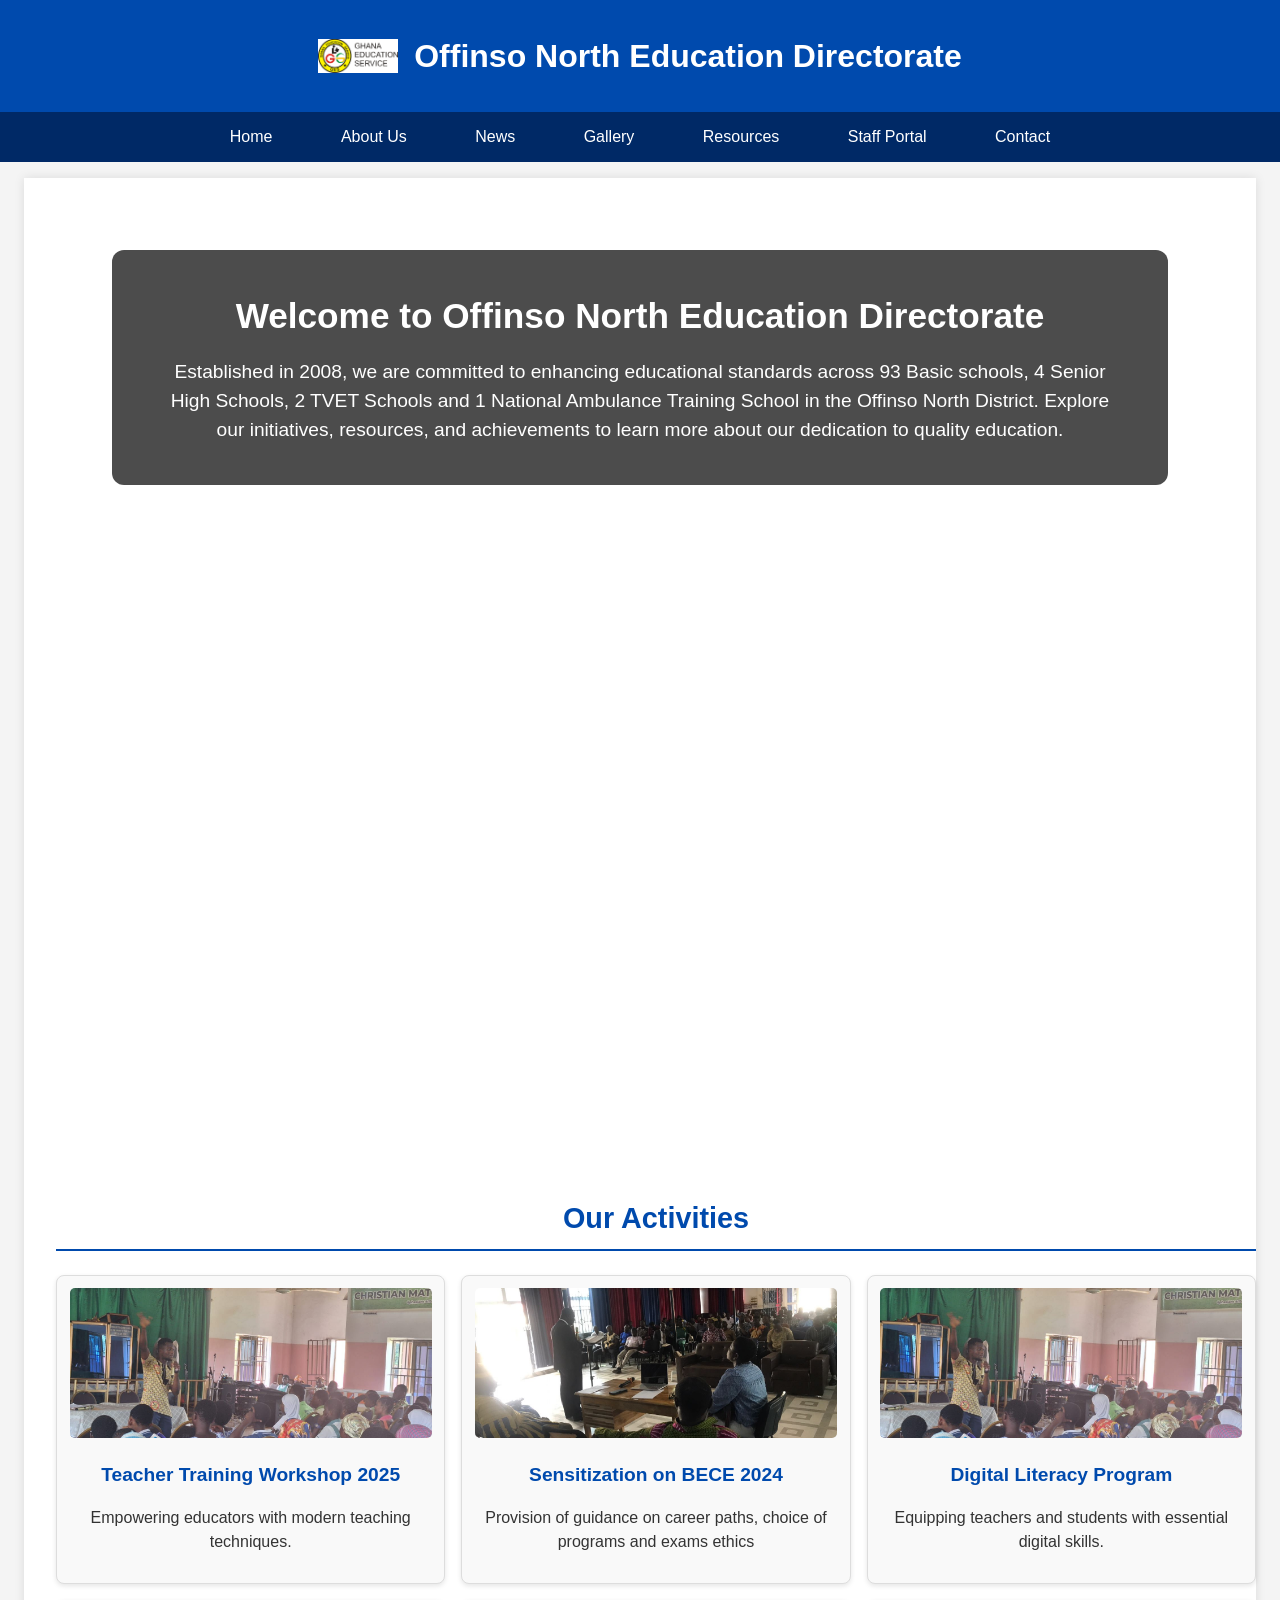
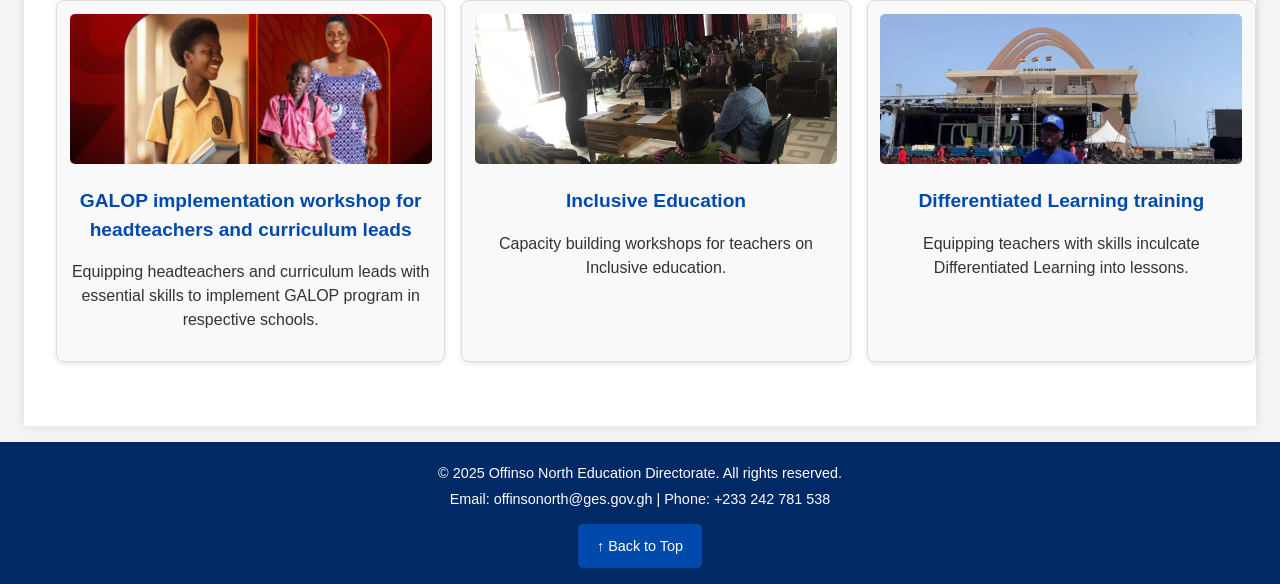
==== index.html @ f3617b75 "Add files via upload" ====
<!DOCTYPE html>
<html lang="en">
<head>
    <meta charset="UTF-8">
    <meta name="viewport" content="width=device-width, initial-scale=1.0">
    <title>Offinso North Education Directorate</title>
    <link rel="stylesheet" href="style.css">
</head>
<body>
    <header>
        <div class="header-content">
            <img src="GES LOGO.png" alt="GES Logo" class="ges-logo">
            <h1>Offinso North Education Directorate</h1>
        </div>
    </header>

    <nav>
        <ul>
            <li><a href="index.html">Home</a></li>
            <li><a href="leadership.html">About Us</a></li>
            <li class="dropdown">
                <a href="#" class="dropbtn">News</a>
                <div class="dropdown-content">
                    <a href="brief-history.html">Brief History</a>
                    <a href="staff-schedules.html">Staff & Schedules</a>
                    <a href="ongoing-activities.html">Ongoing Activities</a>
                    <a href="achievements.html">Achievements</a>
                    <a href="performance-analysis.html">Performance Analysis</a>
                    <a href="upcoming-events.html">Upcoming Events</a>
                    <a href="school-catalogue.html">School Catalogue</a>
                    <a href="news.html#school-programmes">School Programmes and Residential Status</a>
                </div>
            </li>
            <li><a href="gallery.html">Gallery</a></li>
            <li><a href="resources.html">Resources</a></li>
             <li><a href="staff-portal.html">Staff Portal</a></li>
            <li><a href="contact.html">Contact</a></li>
        </ul>
    </nav>
<!-- this line regulates the number of pictures that should apper in the script code -->
    <main>
    
        <section class="hero">
            <ul class="cb-slideshow">
                <li><span></span></li>
                <li><span></span></li>
                <li><span></span></li>
                <li><span></span></li>
                <li><span></span></li>
                 <li><span></span></li>
                <li><span></span></li>
                <li><span></span></li>
            </ul>
            <div class="hero-content">
                <h2>Welcome to Offinso North Education Directorate</h2>
                <p>Established in 2008, we are committed to enhancing educational standards across 93 Basic schools, 4 Senior High Schools, 2 TVET Schools and 1 National Ambulance Training School in the Offinso North District. Explore our initiatives, resources, and achievements to learn more about our dedication to quality education.</p>
            </div>
        </section>

        <section class="home-activities">
            <h2>Our Activities</h2>
            <div class="activity-grid">
                <div class="activity-card">
                    <img src="TRAINING.jpeg" alt="Teacher Training" class="activity-img">
                    <h4>Teacher Training Workshop 2025</h4>
                    <p>Empowering educators with modern teaching techniques.</p>
                </div>
                <div class="activity-card">
                    <img src="galop.jpeg" alt="BECE Sensitization" class="activity-img">
                    <h4>Sensitization on BECE 2024</h4>
                    <p>Provision of guidance on career paths, choice of programs and exams ethics</p>
                </div>
                <div class="activity-card">
                    <img src="bece_sensitization.jpeg" alt="Digital Literacy" class="activity-img">
                    <h4>Digital Literacy Program</h4>
                    <p>Equipping teachers and students with essential digital skills.</p>
                </div>
                <div class="activity-card">
                    <img src="inclusive_education.jpeg" alt="GALOP Workshop" class="activity-img">
                    <h4>GALOP implementation workshop for headteachers and curriculum leads</h4>
                    <p>Equipping headteachers and curriculum leads with essential skills to implement GALOP program in respective schools.</p>
                </div>
                <div class="activity-card">
                    <img src="WhatsApp Image 2025-09-07 at 21.20.52 (1).jpeg" alt="Inclusive Education" class="activity-img">
                    <h4>Inclusive Education</h4>
                    <p>Capacity building workshops for teachers on Inclusive education.</p>
                </div>
                <div class="activity-card">
                    <img src="INFRASTRUCTURE.jpeg" alt="Differentiated Learning" class="activity-img">
                    <h4>Differentiated Learning training</h4>
                    <p>Equipping teachers with skills inculcate Differentiated Learning into lessons.</p>
                </div>
            </div>
        </section>
    </main>

    <footer>
        <p>&copy; 2025 Offinso North Education Directorate. All rights reserved.</p>
        <p>Email: offinsonorth@ges.gov.gh | Phone: +233 242 781 538</p>
        <button id="back-to-top" aria-label="Back to Top">↑ Back to Top</button>
    </footer>

    <script src="script.js"></script>
</body>
</html>
---- style.css ----
body {
    font-family: Arial, sans-serif;
    margin: 0;
    padding: 0;
    background-color: #f4f4f4;
    color: #333;
    font-size: 16px;
    line-height: 1.5;
    opacity: 1;
    transition: opacity 0.3s ease;
}

body.fade-in {
    opacity: 0;
}

body.fade-in-complete {
    opacity: 1;
}

body.fade-out {
    opacity: 0;
}

header {
    background-color: #004aad;
    color: white;
    text-align: center;
    padding: 1rem;
}

.header-content {
    display: flex;
    align-items: center;
    justify-content: center;
    gap: 1rem;
    flex-wrap: wrap;
}

.ges-logo {
    width: 80px;
    height: 80px;
    object-fit: contain;
}

header h1 {
    margin: 0;
    font-size: 2em;
}

nav ul {
    list-style: none;
    padding: 0;
    background-color: #002966;
    text-align: center;
    margin: 0;
}

nav ul li {
    display: inline-block;
    margin: 0 1rem;
    position: relative;
}

nav ul li a {
    color: white;
    text-decoration: none;
    padding: 0.8rem 1rem;
    display: inline-block;
    transition: background-color 0.3s ease;
    -webkit-transition: background-color 0.3s ease;
    -moz-transition: background-color 0.3s ease;
    font-size: 1rem;
}

nav ul li a:hover, nav ul li a:focus {
    background-color: #003c99;
    border-radius: 5px;
    outline: none;
}

.dropdown {
    position: relative;
}

.dropdown-content {
    display: none;
    position: absolute;
    background-color: #002966;
    min-width: 200px;
    box-shadow: 0 8px 16px rgba(0,0,0,0.2);
    z-index: 10;
    border-radius: 5px;
    top: 100%;
    left: 0;
}

.dropdown-content a {
    color: white;
    padding: 0.8rem 1rem;
    text-decoration: none;
    display: block;
    text-align: left;
    font-size: 0.9rem;
}

.dropdown-content a:hover, .dropdown-content a:focus {
    background-color: #003c99;
    outline: none;
}

.dropdown:hover .dropdown-content, .dropdown:focus-within .dropdown-content {
    display: block;
}

main {
    max-width: 1200px;
    margin: 1rem auto;
    padding: 1rem;
    background-color: white;
    box-shadow: 0 0 10px rgba(0,0,0,0.1);
}

section {
    margin-bottom: 2rem;
}

h2 {
    color: #004aad;
    border-bottom: 2px solid #004aad;
    padding-bottom: 0.5rem;
    font-size: 1.8rem;
}

h3 {
    color: #004aad;
    margin-top: 1rem;
    font-size: 1.4rem;
}

/* Center-align and style Vision and Mission headings */
.vision-mission h3 {
    text-align: center;
    color: #004aad;
    font-size: 1.6rem;
    font-weight: bold;
    margin: 1.5rem 0 0.75rem;
    padding: 0.5rem 1rem;
    border-bottom: 1px solid #004aad;
    background-color: rgba(0, 74, 173, 0.05); /* Subtle background for emphasis */
    border-radius: 5px;
    transition: background-color 0.3s ease;
}

.vision-mission h3:hover {
    background-color: rgba(0, 74, 173, 0.1); /* Slight hover effect */
}

h4 {
    color: #004aad;
    margin: 0.5rem 0;
    font-size: 1.2rem;
}

/* Hero Section with Frosted Glass Effect and Slideshow with Fade Transitions */
.hero {
    position: relative;
    width: 100%;
    height: 100vh;
    overflow: hidden;
    display: flex;
    flex-direction: column;
    align-items: center;
    justify-content: flex-start;
    padding-top: 2rem;
    background-color: rgba(255, 255, 255, 0.15); /* Semi-transparent white for frosted effect */
    backdrop-filter: blur(10px); /* Frosted glass blur effect */
    -webkit-backdrop-filter: blur(10px); /* For Safari compatibility */
}

.cb-slideshow {
    position: absolute;
    width: 100%;
    height: 100%;
    top: 0;
    left: 0;
    z-index: -1;
    list-style: none;
    margin: 0;
    padding: 0;
}

.cb-slideshow li span {
    width: 100%;
    height: 100%;
    position: absolute;
    top: 0;
    left: 0;
    color: transparent;
    background-size: cover;
    background-position: 50% 50%;
    background-repeat: no-repeat;
    opacity: 0;
    animation: imageAnimation 24s linear infinite 0s;
}

.cb-slideshow li:nth-child(1) span {
    background-image: url('https://via.placeholder.com/1200x800?text=School+Pupils+1');
}

.cb-slideshow li:nth-child(2) span {
    background-image: url('https://via.placeholder.com/1200x800?text=School+Pupils+2');
    animation-delay: 6s;
}

.cb-slideshow li:nth-child(3) span {
    background-image: url('https://via.placeholder.com/1200x800?text=School+Pupils+3');
    animation-delay: 12s;
}

.cb-slideshow li:nth-child(4) span {
    background-image: url('https://via.placeholder.com/1200x800?text=School+Pupils+4');
    animation-delay: 18s;
}

@keyframes imageAnimation {
    0% { opacity: 0; animation-timing-function: ease-in; }
    8% { opacity: 1; animation-timing-function: ease-out; }
    17% { opacity: 1; }
    25% { opacity: 0; }
    100% { opacity: 0; }
}

.hero-content {
    position: relative;
    text-align: center;
    color: white;
    background-color: rgba(0, 0, 0, 0.7); /* Dark semi-transparent rectangular box */
    padding: 2.5rem 3rem;
    border-radius: 12px;
    max-width: 80%;
    z-index: 1;
    margin-top: 1.5rem;
}

.hero-content h2 {
    margin: 0;
    font-size: 2.2rem;
    border-bottom: none;
    color: white;
}

.hero-content p {
    margin: 0.5rem 0 0;
    font-size: 1.2rem;
}

.home-activities {
    position: relative;
    z-index: 1;
    width: 100%;
    max-width: 1200px;
    padding: 1rem;
    text-align: center;
}

.activity-grid {
    display: grid;
    grid-template-columns: repeat(3, 1fr);
    gap: 1rem;
    width: 100%;
}

.activity-card {
    background-color: #f9f9f9;
    border: 1px solid #ddd;
    border-radius: 8px;
    padding: 0.8rem;
    text-align: center;
    box-shadow: 0 2px 5px rgba(0,0,0,0.1);
}

.activity-img {
    width: 100%;
    height: 120px;
    object-fit: cover;
    border-radius: 5px;
    margin-bottom: 0.5rem;
}

.leader-gallery {
    display: flex;
    flex-direction: column;
    align-items: center;
    gap: 1rem;
}

.leader.director {
    flex: 0 0 100%;
    max-width: 400px;
    background-color: #f9f9f9;
    padding: 1rem;
    border-radius: 8px;
    text-align: center;
}

.leader-grid {
    display: grid;
    grid-template-columns: repeat(3, 1fr);
    gap: 1rem;
    width: 100%;
}

.leader {
    flex: 1 1 250px;
    background-color: #f9f9f9;
    padding: 1rem;
    border-radius: 8px;
    text-align: center;
}

.leader-img {
    width: 100%;
    height: 150px;
    object-fit: cover;
    margin-bottom: 0.5rem;
    border-radius: 5px;
}

.activity-gallery {
    display: flex;
    flex-wrap: wrap;
    gap: 1rem;
    justify-content: center;
}

.activity {
    flex: 1 1 250px;
    background-color: #f9f9f9;
    padding: 1rem;
    border-radius: 8px;
    text-align: center;
}

.activity-img {
    width: 100%;
    height: 150px;
    object-fit: cover;
    margin-bottom: 0.5rem;
    border-radius: 5px;
}

.training-button {
    display: inline-block;
    background-color: #004aad;
    color: white;
    padding: 0.6rem 1rem;
    border-radius: 5px;
    text-decoration: none;
    margin-top: 0.5rem;
    font-size: 0.9rem;
    min-width: 44px;
    min-height: 44px;
    position: relative; /* Ensure positioning context for the hand icon */
}

.training-button:hover, .training-button:focus {
    background-color: #003c99;
    outline: none;
}

/* Animated hand icon for the Tutorial button */
.training-button.tutorial-button::before {
    content: '👈'; /* Hand pointing left emoji */
    position: absolute;
    right: -2rem; /* Position to the right of the button */
    top: 50%;
    transform: translateY(-50%); /* Center vertically */
    font-size: 1.8rem; /* Larger hand icon */
    animation: pulseHand 1.5s ease-in-out infinite; /* Apply pulsing animation */
}

@keyframes pulseHand {
    0% {
        transform: translateY(-50%) scale(1);
        opacity: 1;
    }
    50% {
        transform: translateY(-50%) scale(1.2);
        opacity: 0.7;
    }
    100% {
        transform: translateY(-50%) scale(1);
        opacity: 1;
    }
}

.comments {
    margin-top: 1rem;
    text-align: left;
}

.comment-list {
    list-style: none;
    padding: 0;
}

.comment-list li {
    background-color: #e9ecef;
    padding: 0.8rem;
    margin-bottom: 0.5rem;
    border-left: 4px solid #004aad;
}

.comment-form {
    margin-top: 0.5rem;
}

.comment-form textarea {
    width: 100%;
    height: 60px;
    padding: 0.6rem;
    border: 1px solid #ddd;
    border-radius: 5px;
    margin-bottom: 0.5rem;
    font-size: 0.9rem;
}

.comment-form button {
    background-color: #004aad;
    color: white;
    border: none;
    padding: 0.6rem 1rem;
    border-radius: 5px;
    cursor: pointer;
    font-size: 0.9rem;
    min-width: 44px;
    min-height: 44px;
}

.comment-form button:hover, .comment-form button:focus {
    background-color: #003c99;
    outline: none;
}

#admin-auth {
    display: flex;
    flex-direction: column;
    gap: 0.5rem;
    max-width: 300px;
    margin: 0 auto 1rem;
}

#admin-password {
    padding: 0.6rem;
    border: 1px solid #ddd;
    border-radius: 5px;
    font-size: 0.9rem;
}

#auth-button {
    background-color: #004aad;
    color: white;
    border: none;
    padding: 0.6rem 1rem;
    border-radius: 5px;
    cursor: pointer;
    font-size: 0.9rem;
    min-width: 44px;
    min-height: 44px;
}

#auth-button:hover, #auth-button:focus {
    background-color: #003c99;
    outline: none;
}

#resource-form, #slideshow-image-form {
    display: flex;
    flex-direction: column;
    gap: 0.5rem;
    max-width: 600px;
    margin: 0 auto 1rem;
}

#resource-file, #slideshow-image-file {
    padding: 0.5rem;
}

#resource-description, #slideshow-image-description {
    width: 100%;
    height: 80px;
    padding: 0.6rem;
    border: 1px solid #ddd;
    border-radius: 5px;
    font-size: 0.9rem;
}

#resource-form button, #slideshow-image-form button {
    background-color: #004aad;
    color: white;
    border: none;
    padding: 0.6rem 1rem;
    border-radius: 5px;
    cursor: pointer;
    align-self: flex-start;
    font-size: 0.9rem;
    min-width: 44px;
    min-height: 44px;
}

#resource-form button:hover, #resource-form button:focus,
#slideshow-image-form button:hover, #slideshow-image-form button:focus {
    background-color: #003c99;
    outline: none;
}

.resource-items, .slideshow-image-items {
    list-style: none;
    padding: 0;
}

.resource-items li, .slideshow-image-items li {
    background-color: #e9ecef;
    padding: 1rem;
    margin-bottom: 0.5rem;
    border-radius: 5px;
    display: flex;
    flex-direction: column;
    gap: 0.5rem;
}

.resource-items a, .slideshow-image-items a {
    color: #004aad;
    text-decoration: none;
}

.resource-items a:hover, .resource-items a:focus,
.slideshow-image-items a:hover, .slideshow-image-items a:focus {
    text-decoration: underline;
    outline: none;
}

.slideshow-image-items img {
    max-width: 100px;
    max-height: 100px;
    object-fit: cover;
    border-radius: 5px;
    margin-top: 0.5rem;
}

.resource-items .delete-button, .slideshow-image-items .delete-button {
    display: none;
    background-color: #d32f2f;
    color: white;
    border: none;
    padding: 0.5rem 0.8rem;
    border-radius: 5px;
    cursor: pointer;
    align-self: flex-start;
    font-size: 0.9rem;
    min-width: 44px;
    min-height: 44px;
}

.resource-items .delete-button:hover, .resource-items .delete-button:focus,
.slideshow-image-items .delete-button:hover, .slideshow-image-items .delete-button:focus {
    background-color: #b71c1c;
    outline: none;
}

.school-catalogue-table {
    width: 100%;
    border-collapse: collapse;
    margin-top: 0.5rem;
}

.school-catalogue-table th, .school-catalogue-table td {
    border: 1px solid #ddd;
    padding: 0.6rem;
    text-align: left;
}

.school-catalogue-table th {
    background-color: #004aad;
    color: white;
}

.school-catalogue-table tr:nth-child(even) {
    background-color: #f9f9f9;
}

.school-catalogue-table tr:hover {
    background-color: #e9ecef;
}

footer {
    text-align: center;
    padding: 1rem;
    background-color: #002966;
    color: white;
}

footer p {
    margin: 0.3rem 0;
    font-size: 0.9rem;
}

#back-to-top {
    background-color: #004aad;
    color: white;
    border: none;
    padding: 0.6rem 1.2rem;
    border-radius: 5px;
    cursor: pointer;
    margin-top: 0.5rem;
    transition: background-color 0.3s ease;
    -webkit-transition: background-color 0.3s ease;
    -moz-transition: background-color 0.3s ease;
    font-size: 0.9rem;
    min-width: 44px;
    min-height: 44px;
}

#back-to-top:hover, #back-to-top:focus {
    background-color: #003c99;
    outline: none;
}

/* Staff Portal Styles */
.auth-section, .portal-section {
    max-width: 600px;
    margin: 0 auto;
    padding: 2rem;
    background-color: #f9f9f9;
    border-radius: 8px;
    box-shadow: 0 2px 5px rgba(0,0,0,0.1);
}

#staff-login-form {
    display: flex;
    flex-direction: column;
    gap: 1rem;
}

#staff-login-form label {
    font-weight: bold;
    color: #004aad;
}

#staff-login-form input {
    padding: 0.6rem;
    border: 1px solid #ddd;
    border-radius: 5px;
    font-size: 1rem;
}

#staff-login-form button {
    background-color: #004aad;
    color: white;
    border: none;
    padding: 0.8rem;
    border-radius: 5px;
    cursor: pointer;
    font-size: 1rem;
    transition: background-color 0.3s ease;
}

#staff-login-form button:hover {
    background-color: #003c99;
}

#auth-message {
    margin-top: 1rem;
    padding: 0.5rem;
    border-radius: 5px;
    text-align: center;
}

#auth-message.success {
    background-color: #d4edda;
    color: #155724;
    border: 1px solid #c3e6cb;
}

#auth-message.error {
    background-color: #f8d7da;
    color: #721c24;
    border: 1px solid #f5c6cb;
}

.portal-card {
    background-color: white;
    border: 1px solid #ddd;
    border-radius: 8px;
    padding: 1.5rem;
    margin-bottom: 2rem;
    box-shadow: 0 2px 5px rgba(0,0,0,0.05);
}

.message-board, #reports-list, #data-submissions-list {
    margin-bottom: 1rem;
}

.message-item, .report-item, .data-item {
    background-color: #f9f9f9;
    padding: 1rem;
    margin-bottom: 0.5rem;
    border-left: 4px solid #004aad;
    border-radius: 5px;
}

#send-message-form, #submit-report-form, #submit-data-form {
    display: flex;
    flex-direction: column;
    gap: 1rem;
}

#send-message-form textarea, #submit-report-form textarea, #submit-report-form input, #submit-data-form select, #submit-data-form input, #submit-data-form textarea {
    padding: 0.6rem;
    border: 1px solid #ddd;
    border-radius: 5px;
    font-size: 0.9rem;
}

#send-message-form button, #submit-report-form button, #submit-data-form button {
    background-color: #004aad;
    color: white;
    border: none;
    padding: 0.8rem;
    border-radius: 5px;
    cursor: pointer;
    font-size: 1rem;
    align-self: flex-start;
    transition: background-color 0.3s ease;
}

#send-message-form button:hover, #submit-report-form button:hover, #submit-data-form button:hover {
    background-color: #003c99;
}

#logout-button {
    background-color: #d32f2f;
    color: white;
    border: none;
    padding: 0.8rem 1.5rem;
    border-radius: 5px;
    cursor: pointer;
    font-size: 1rem;
    margin: 1rem auto;
    display: block;
    transition: background-color 0.3s ease;
}

#logout-button:hover {
    background-color: #b71c1c;
}

/* Map and Geolocation Styles */
.map-container {
    margin-top: 1rem;
    padding: 1rem;
    background-color: #f9f9f9;
    border-radius: 8px;
    box-shadow: 0 2px 5px rgba(0,0,0,0.1);
}

#contact-map {
    border-radius: 8px;
    border: 1px solid #ddd;
}

#geolocation-controls {
    margin-top: 0.5rem;
    text-align: center;
    display: flex;
    flex-wrap: wrap;
    gap: 0.5rem;
    justify-content: center;
}

#get-location, #reset-map {
    background-color: #004aad;
    color: white;
    border: none;
    padding: 0.6rem 1rem;
    border-radius: 5px;
    cursor: pointer;
    font-size: 0.9rem;
    min-width: 44px;
    min-height: 44px;
    transition: background-color 0.3s ease;
}

#get-location:hover, #get-location:focus,
#reset-map:hover, #reset-map:focus {
    background-color: #003c99;
    outline: none;
}

#geolocation-message {
    margin: 0.5rem 0;
    font-size: 0.9rem;
    color: #333;
    width: 100%;
}

#geolocation-message.error {
    color: #721c24;
}

@media (max-width: 768px) {
    header h1 {
        font-size: 1.5rem;
    }

    .ges-logo {
        width: 60px;
        height: 60px;
    }

    nav ul {
        display: flex;
        flex-direction: column;
        align-items: center;
    }

    nav ul li {
        margin: 0.5rem 0;
        width: 100%;
    }

    nav ul li a {
        width: 100%;
        text-align: center;
        padding: 1rem;
    }

    .dropdown-content {
        position: static;
        width: 100%;
        box-shadow: none;
        z-index: 10;
    }

    .hero {
        height: 80vh;
        padding-top: 1.5rem;
    }

    .hero-content {
        margin-top: 0.5rem;
        padding: 1.5rem 2rem;
        font-size: 0.9rem;
    }

    .hero-content h2 {
        font-size: 1.6rem;
    }

    .hero-content p {
        font-size: 0.9rem;
    }

    .home-activities {
        padding: 0.5rem;
    }

    .activity-grid {
        grid-template-columns: 1fr;
    }

    .activity-card {
        max-width: 100%;
        padding: 0.6rem;
    }

    .activity-img {
        height: 100px;
    }

    .leader.director {
        max-width: 100%;
    }

    .leader-grid {
        grid-template-columns: 1fr;
    }

    .leader, .activity {
        flex: 1 1 100%;
    }

    .leader-img, .activity-img {
        height: 120px;
    }

    h2 {
        font-size: 1.5rem;
    }

    h3 {
        font-size: 1.2rem;
    }

    .vision-mission h3 {
        font-size: 1.4rem;
        padding: 0.4rem 0.8rem;
        margin: 1rem 0 0.5rem;
    }

    h4 {
        font-size: 1rem;
    }

    .training-button, .comment-form button, #auth-button, #resource-form button, .resource-items .delete-button, #back-to-top, #slideshow-image-form button, .slideshow-image-items .delete-button, #get-location, #reset-map {
        min-width: 48px;
        min-height: 48px;
    }

    .school-catalogue-table th, .school-catalogue-table td {
        font-size: 0.8rem;
        padding: 0.4rem;
    }

    .slideshow-image-items img {
        max-width: 80px;
        max-height: 80px;
    }

    .auth-section, .portal-section {
        padding: 1rem;
        margin: 0.5rem;
    }

    .portal-card {
        padding: 1rem;
    }

    .map-container {
        padding: 0.5rem;
    }

    .training-button.tutorial-button::before {
        right: -1.5rem; /* Adjust hand icon position for smaller screens */
        font-size: 1.4rem; /* Slightly smaller hand icon for responsiveness */
    }

    #contact-map {
        height: 300px;
    }
}

@media (max-width: 480px) {
    body {
        font-size: 14px;
    }

    main {
        padding: 0.5rem;
    }

    .header-content {
        flex-direction: column;
    }

    header h1 {
        font-size: 1.2rem;
    }

    .ges-logo {
        width: 50px;
        height: 50px;
    }

    .hero {
        height: 70vh;
        padding-top: 1rem;
    }

    .hero-content {
        margin-top: 0.3rem;
        padding: 1rem 1.5rem;
        font-size: 0.8rem;
    }

    .hero-content h2 {
        font-size: 1.4rem;
    }

    .hero-content p {
        font-size: 0.8rem;
    }

    .activity-img {
        height: 80px;
    }

    .slideshow-image-items img {
        max-width: 60px;
        max-height: 60px;
    }

    .vision-mission h3 {
        font-size: 1.2rem;
        padding: 0.3rem 0.6rem;
        margin: 0.8rem 0 0.4rem;
        background-color: rgba(0, 74, 173, 0.03); /* Lighter background for smaller screens */
    }

    .training-button.tutorial-button::before {
        right: -1.2rem; /* Further adjust for very small screens */
        font-size: 1.2rem; /* Smaller hand icon */
    }

    #staff-login-form input, #staff-login-form button {
        font-size: 16px; /* Prevent zoom on iOS */
    }

    #contact-map {
        height: 250px;
    }
}
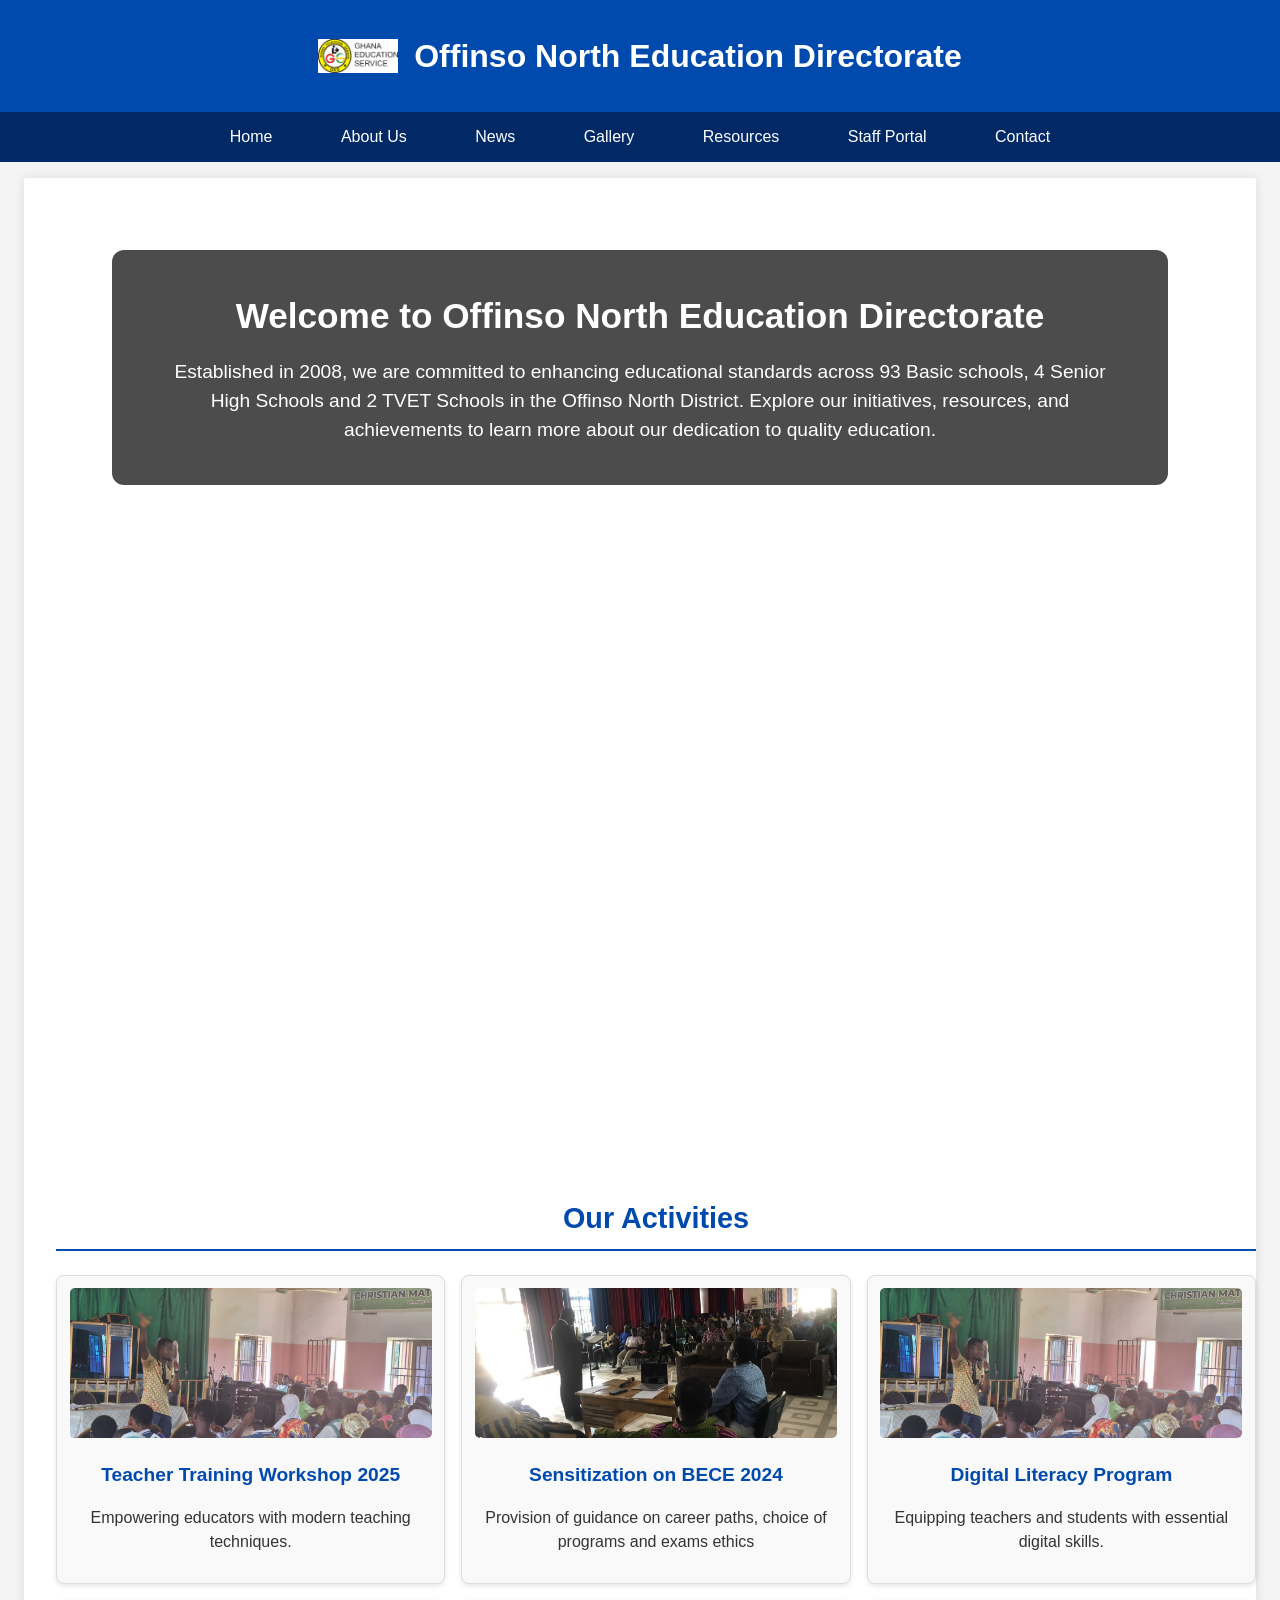
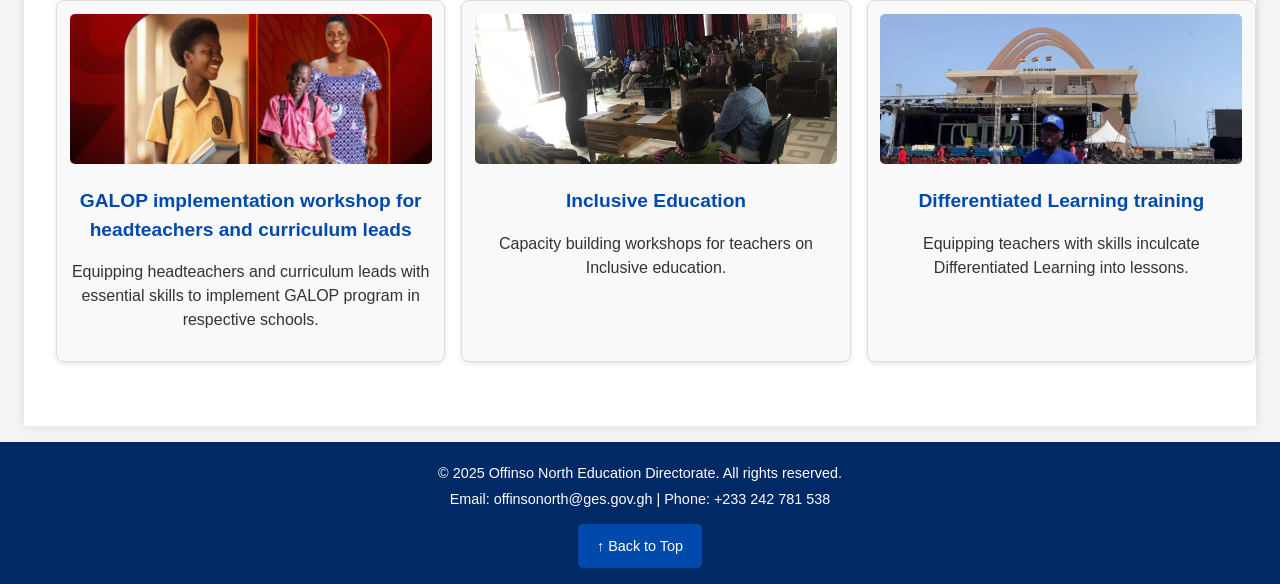
==== commit 4aa5a400: "Add files via upload" ====
--- a/index.html
+++ b/index.html
@@ -53,7 +53,7 @@
             </ul>
             <div class="hero-content">
                 <h2>Welcome to Offinso North Education Directorate</h2>
-                <p>Established in 2008, we are committed to enhancing educational standards across 93 Basic schools, 4 Senior High Schools, 2 TVET Schools and 1 National Ambulance Training School in the Offinso North District. Explore our initiatives, resources, and achievements to learn more about our dedication to quality education.</p>
+                <p>Established in 2008, we are committed to enhancing educational standards across 93 Basic schools, 4 Senior High Schools and 2 TVET Schools in the Offinso North District. Explore our initiatives, resources, and achievements to learn more about our dedication to quality education.</p>
             </div>
         </section>
 
